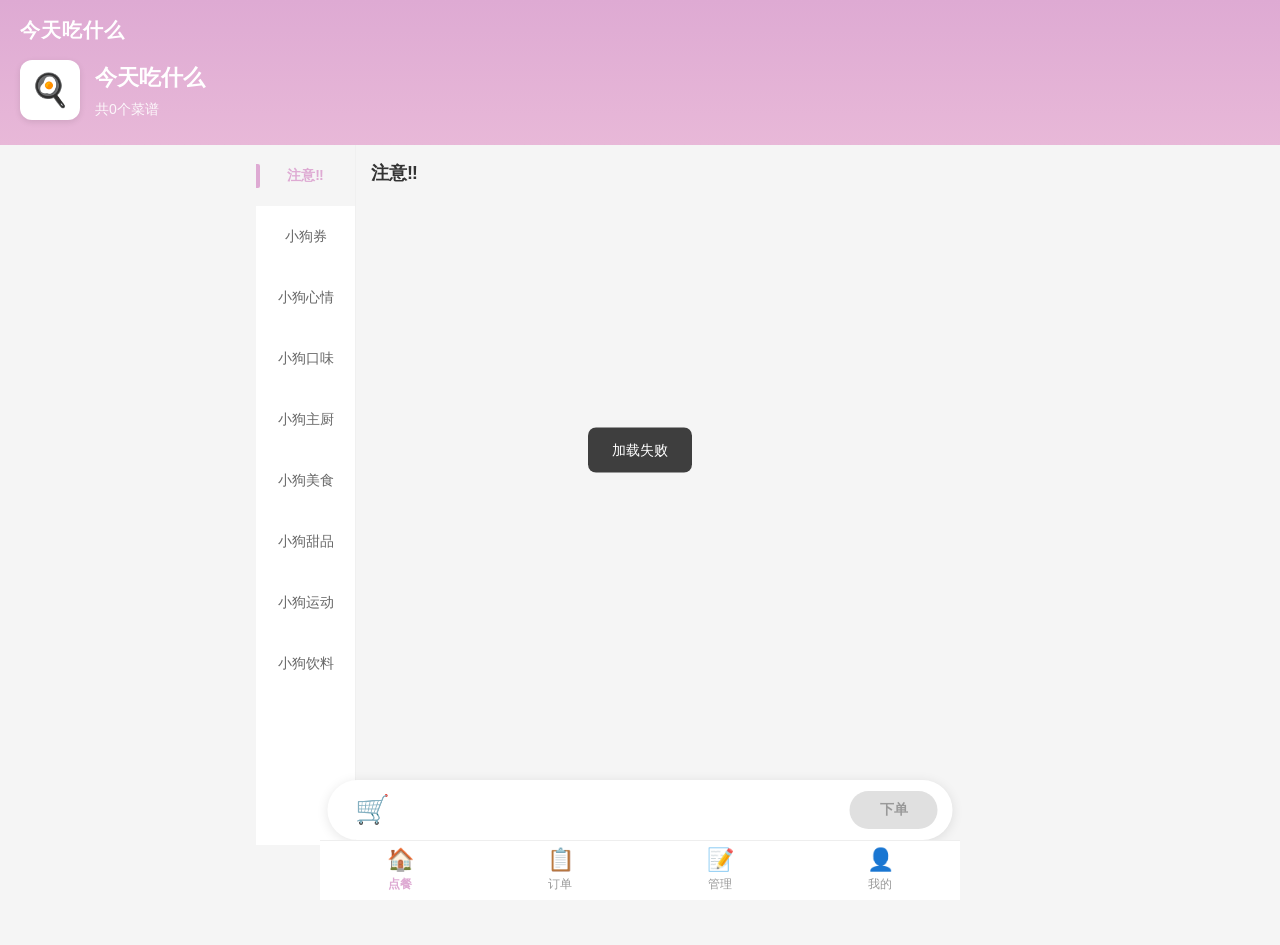
==== index.html @ bfcb991e "Add files via upload" ====
<!DOCTYPE html>
<html lang="zh-CN">
<head>
  <meta charset="UTF-8">
  <meta name="viewport" content="width=device-width, initial-scale=1.0, maximum-scale=1.0, user-scalable=no, viewport-fit=cover">
  <meta name="apple-mobile-web-app-capable" content="yes">
  <meta name="apple-mobile-web-app-status-bar-style" content="black-translucent">
  <meta name="theme-color" content="#DEAAD3">
  <title>今天吃什么</title>
  <link rel="stylesheet" href="style.css">
</head>
<body>
  <div id="page-container"></div>
  <div class="tab-bar">
    <div class="tab-item active" data-page="home">
      <span class="tab-icon">🏠</span>
      <span class="tab-text">点餐</span>
    </div>
    <div class="tab-item" data-page="order">
      <span class="tab-icon">📋</span>
      <span class="tab-text">订单</span>
    </div>
    <div class="tab-item" data-page="manage">
      <span class="tab-icon">📝</span>
      <span class="tab-text">管理</span>
    </div>
    <div class="tab-item" data-page="mine">
      <span class="tab-icon">👤</span>
      <span class="tab-text">我的</span>
    </div>
  </div>
  <script src="app.js"></script>
</body>
</html>
---- style.css ----
/* ===== CSS 变量（方便统一修改主题）===== */
:root {
  --primary: #DEAAD3;
  --primary-light: #FCE4EC;
  --primary-dark: #C98DB8;
  --primary-gradient: linear-gradient(180deg, #DEAAD3 0%, #E8B8D8 100%);
  --text-primary: #333333;
  --text-secondary: #666666;
  --text-muted: #999999;
  --bg-page: #f5f5f5;
  --bg-card: #ffffff;
  --bg-input: #f5f5f5;
  --border-color: #f0f0f0;
  --shadow-sm: 0 1px 4px rgba(0, 0, 0, 0.04);
  --shadow-md: 0 2px 12px rgba(0, 0, 0, 0.1);
  --shadow-lg: 0 8px 32px rgba(0, 0, 0, 0.2);
  --radius-sm: 8px;
  --radius-md: 12px;
  --radius-lg: 16px;
  --radius-xl: 24px;
  --radius-round: 50%;
  --safe-bottom: env(safe-area-inset-bottom, 0px);
  --tab-height: 60px;
  --float-height: 60px;
}

/* ===== 全局样式 ===== */
* {
  margin: 0;
  padding: 0;
  box-sizing: border-box;
  -webkit-tap-highlight-color: transparent;
}

body {
  font-family: -apple-system, BlinkMacSystemFont, 'Segoe UI', 'PingFang SC', 'Hiragino Sans GB', 'Microsoft YaHei', sans-serif;
  background: var(--bg-page);
  overflow-x: hidden;
  padding-bottom: calc(100px + var(--safe-bottom));
  -webkit-font-smoothing: antialiased;
  -moz-osx-font-smoothing: grayscale;
  color: var(--text-primary);
  line-height: 1.5;
}

/* ===== 顶部导航栏 ===== */
.header-bg {
  background: var(--primary-gradient);
  padding: 15px 20px 25px;
  color: white;
  position: relative;
}

.header-top {
  display: flex;
  justify-content: space-between;
  align-items: center;
  margin-bottom: 15px;
}

.shop-name {
  font-size: 20px;
  font-weight: bold;
  letter-spacing: 1px;
}

.header-actions {
  display: flex;
  gap: 10px;
}

.action-btn {
  width: 36px;
  height: 36px;
  background: rgba(255, 255, 255, 0.2);
  border-radius: var(--radius-round);
  display: flex;
  align-items: center;
  justify-content: center;
  font-size: 16px;
  cursor: pointer;
  border: none;
  color: white;
  transition: background 0.2s;
  backdrop-filter: blur(4px);
}

.action-btn:active {
  background: rgba(255, 255, 255, 0.35);
}

.header-info {
  display: flex;
  align-items: center;
}

.shop-logo {
  margin-right: 15px;
}

.logo-box {
  width: 60px;
  height: 60px;
  background: white;
  border-radius: var(--radius-md);
  display: flex;
  align-items: center;
  justify-content: center;
  font-size: 32px;
  box-shadow: 0 2px 6px rgba(0, 0, 0, 0.1);
}

.shop-info-text {
  flex: 1;
}

.shop-title {
  font-size: 22px;
  font-weight: bold;
  margin-bottom: 5px;
}

.shop-count {
  font-size: 14px;
  opacity: 0.9;
}

.header-right {
  display: flex;
  align-items: center;
}

.manage-btn {
  background: rgba(255, 255, 255, 0.25);
  padding: 8px 16px;
  border-radius: 20px;
  font-size: 14px;
  cursor: pointer;
  border: none;
  color: white;
  white-space: nowrap;
  transition: background 0.2s;
  backdrop-filter: blur(4px);
}

.manage-btn:active {
  background: rgba(255, 255, 255, 0.4);
}

/* ===== 主体左右分栏 ===== */
.main-content {
  display: flex;
  height: calc(100vh - 200px);
  overflow: hidden;
}

.category-sidebar {
  width: 100px;
  background: white;
  border-right: 1px solid var(--border-color);
  overflow-y: auto;
  flex-shrink: 0;
  -webkit-overflow-scrolling: touch;
}

.category-item {
  position: relative;
  padding: 20px 10px;
  text-align: center;
  font-size: 14px;
  color: var(--text-secondary);
  cursor: pointer;
  transition: all 0.2s;
  user-select: none;
  -webkit-user-select: none;
}

.category-item:active {
  background: #f9f9f9;
}

.category-item.active {
  background: var(--bg-page);
}

.category-indicator {
  position: absolute;
  left: 0;
  top: 50%;
  transform: translateY(-50%);
  width: 4px;
  height: 24px;
  background: var(--primary);
  border-radius: 0 2px 2px 0;
}

.category-text.active-text {
  color: var(--primary);
  font-weight: bold;
}

.food-scroll {
  flex: 1;
  background: var(--bg-page);
  padding: 15px;
  overflow-y: auto;
  -webkit-overflow-scrolling: touch;
}

.category-title {
  margin-bottom: 15px;
}

.title-text {
  font-size: 18px;
  font-weight: bold;
  color: var(--text-primary);
}

.food-list {
  display: flex;
  flex-direction: column;
  gap: 15px;
  padding-bottom: 20px;
}

/* ===== 菜品卡片 ===== */
.food-card {
  display: flex;
  align-items: center;
  background: var(--bg-card);
  border-radius: var(--radius-md);
  padding: 15px;
  box-shadow: var(--shadow-sm);
  transition: transform 0.15s;
}

.food-card:active {
  transform: scale(0.98);
}

.food-img-box {
  width: 80px;
  height: 80px;
  border-radius: var(--radius-md);
  background: var(--primary-light);
  display: flex;
  align-items: center;
  justify-content: center;
  margin-right: 15px;
  flex-shrink: 0;
  overflow: hidden;
}

.food-img-real {
  width: 100%;
  height: 100%;
  object-fit: cover;
}

.food-img-placeholder {
  font-size: 40px;
  line-height: 1;
}

.food-info {
  flex: 1;
  display: flex;
  flex-direction: column;
  gap: 5px;
  min-width: 0;
}

.food-name {
  font-size: 16px;
  font-weight: bold;
  color: var(--text-primary);
  overflow: hidden;
  text-overflow: ellipsis;
  white-space: nowrap;
}

.food-stars {
  font-size: 14px;
  color: #FFB800;
  letter-spacing: 2px;
}

.food-price-row {
  display: flex;
  align-items: center;
  justify-content: space-between;
}

.food-price {
  font-size: 18px;
  color: var(--primary);
  font-weight: bold;
}

.fav-btn {
  width: 36px;
  height: 36px;
  display: flex;
  align-items: center;
  justify-content: center;
  cursor: pointer;
  background: none;
  border: none;
  transition: transform 0.2s;
  padding: 0;
}

.fav-btn:active {
  transform: scale(1.3);
}

.fav-icon {
  font-size: 22px;
  pointer-events: none;
}

.food-add {
  flex-shrink: 0;
  margin-left: 10px;
}

.add-btn {
  width: 40px;
  height: 40px;
  border-radius: var(--radius-round);
  background: var(--primary);
  color: white;
  display: flex;
  align-items: center;
  justify-content: center;
  font-size: 24px;
  font-weight: bold;
  border: none;
  cursor: pointer;
  box-shadow: 0 2px 8px rgba(222, 170, 211, 0.3);
  transition: transform 0.15s, box-shadow 0.15s;
  line-height: 1;
  padding: 0;
}

.add-btn:active {
  transform: scale(0.9);
  box-shadow: 0 1px 4px rgba(222, 170, 211, 0.3);
}

/* ===== 底部悬浮栏 ===== */
.bottom-float-bar {
  position: fixed;
  bottom: calc(var(--tab-height) + var(--safe-bottom));
  left: 15px;
  right: 15px;
  height: var(--float-height);
  background: white;
  border-radius: 30px;
  display: flex;
  align-items: center;
  padding: 0 15px;
  box-shadow: var(--shadow-md);
  z-index: 100;
}

.float-cart {
  position: relative;
  display: flex;
  align-items: center;
  gap: 8px;
  padding: 0 12px;
  cursor: pointer;
  user-select: none;
  -webkit-user-select: none;
}

.cart-icon {
  font-size: 28px;
  line-height: 1;
}

.cart-badge {
  position: absolute;
  top: -5px;
  right: -5px;
  background: #FF5252;
  color: white;
  font-size: 12px;
  min-width: 18px;
  height: 18px;
  border-radius: 9px;
  display: flex;
  align-items: center;
  justify-content: center;
  padding: 0 4px;
  font-weight: bold;
  line-height: 1;
}

.cart-price {
  font-size: 16px;
  color: var(--primary);
  font-weight: bold;
  white-space: nowrap;
}

.float-btns {
  flex: 1;
  display: flex;
  justify-content: flex-end;
  gap: 10px;
}

.btn-invite {
  padding: 10px 24px;
  border-radius: var(--radius-xl);
  border: 2px solid var(--primary);
  color: var(--primary);
  font-size: 14px;
  font-weight: bold;
  background: white;
  cursor: pointer;
  transition: all 0.2s;
  white-space: nowrap;
}

.btn-invite:active {
  background: var(--primary-light);
}

.btn-order {
  padding: 10px 30px;
  border-radius: var(--radius-xl);
  background: #E0E0E0;
  color: var(--text-muted);
  font-size: 14px;
  font-weight: bold;
  border: none;
  cursor: pointer;
  transition: all 0.2s;
  white-space: nowrap;
}

.btn-order.active {
  background: var(--primary);
  color: white;
}

/* ===== 底部导航栏 ===== */
.tab-bar {
  position: fixed;
  bottom: 0;
  left: 0;
  right: 0;
  height: calc(var(--tab-height) + var(--safe-bottom));
  padding-bottom: var(--safe-bottom);
  background: white;
  display: flex;
  justify-content: space-around;
  align-items: center;
  border-top: 1px solid #eeeeee;
  z-index: 200;
}

.tab-item {
  display: flex;
  flex-direction: column;
  align-items: center;
  justify-content: center;
  gap: 4px;
  cursor: pointer;
  padding: 5px 20px;
  user-select: none;
  -webkit-user-select: none;
  transition: transform 0.15s;
}

.tab-item:active {
  transform: scale(0.9);
}

.tab-icon {
  font-size: 22px;
  line-height: 1;
}

.tab-text {
  font-size: 12px;
  color: var(--text-muted);
  transition: color 0.2s;
}

.tab-item.active .tab-text {
  color: var(--primary);
  font-weight: bold;
}

/* ===== 页面标题 ===== */
.page-title {
  text-align: center;
  font-size: 22px;
  font-weight: bold;
  color: var(--text-primary);
  padding: 20px 0;
  background: white;
  margin-bottom: 15px;
  position: sticky;
  top: 0;
  z-index: 50;
}

/* ===== 空状态 ===== */
.empty-state {
  display: flex;
  flex-direction: column;
  align-items: center;
  justify-content: center;
  padding: 80px 20px;
  text-align: center;
}

.empty-icon {
  font-size: 80px;
  margin-bottom: 20px;
  line-height: 1;
}

.empty-text {
  font-size: 22px;
  color: var(--text-secondary);
  margin-bottom: 10px;
}

.empty-tip {
  font-size: 16px;
  color: var(--text-muted);
  margin-bottom: 30px;
}

.go-menu-btn {
  background: var(--primary);
  color: white;
  padding: 16px 50px;
  border-radius: 30px;
  font-size: 18px;
  font-weight: bold;
  border: none;
  cursor: pointer;
  transition: transform 0.15s;
}

.go-menu-btn:active {
  transform: scale(0.95);
}

/* ===== 购物车页面 ===== */
.cart-list {
  padding: 0 15px 80px;
}

.cart-item {
  display: flex;
  align-items: center;
  background: white;
  border-radius: var(--radius-md);
  margin-bottom: 15px;
  padding: 15px;
  box-shadow: 0 1px 6px rgba(0, 0, 0, 0.06);
}

.cart-img-box {
  width: 80px;
  height: 80px;
  border-radius: var(--radius-md);
  background: var(--primary-light);
  display: flex;
  align-items: center;
  justify-content: center;
  margin-right: 15px;
  flex-shrink: 0;
  overflow: hidden;
}

.cart-img-real {
  width: 100%;
  height: 100%;
  object-fit: cover;
}

.cart-emoji {
  font-size: 40px;
  line-height: 1;
}

.cart-info {
  flex: 1;
  display: flex;
  flex-direction: column;
  gap: 5px;
  min-width: 0;
}

.cart-name {
  font-size: 16px;
  font-weight: bold;
  color: var(--text-primary);
  overflow: hidden;
  text-overflow: ellipsis;
  white-space: nowrap;
}

.cart-price {
  font-size: 14px;
  color: var(--text-muted);
}

.cart-bottom {
  display: flex;
  justify-content: space-between;
  align-items: center;
  margin-top: 5px;
}

.cart-actions {
  display: flex;
  align-items: center;
  gap: 10px;
}

.btn-minus,
.btn-plus {
  width: 32px;
  height: 32px;
  border-radius: var(--radius-round);
  display: flex;
  align-items: center;
  justify-content: center;
  font-size: 18px;
  font-weight: bold;
  cursor: pointer;
  border: none;
  transition: transform 0.1s;
  line-height: 1;
  padding: 0;
}

.btn-minus {
  border: 1px solid #dddddd;
  color: var(--text-secondary);
  background: white;
}

.btn-plus {
  background: var(--primary);
  color: white;
}

.btn-minus:active,
.btn-plus:active {
  transform: scale(0.9);
}

.cart-count {
  width: 40px;
  text-align: center;
  font-size: 16px;
  color: var(--text-primary);
  font-weight: bold;
}

.item-total {
  font-size: 18px;
  color: var(--primary);
  font-weight: bold;
}

.bottom-bar {
  position: fixed;
  bottom: calc(var(--tab-height) + var(--safe-bottom));
  left: 0;
  right: 0;
  height: 60px;
  background: white;
  display: flex;
  align-items: center;
  justify-content: space-between;
  padding: 0 20px;
  box-shadow: 0 -2px 10px rgba(0, 0, 0, 0.08);
  z-index: 100;
}

.total-info {
  display: flex;
  align-items: center;
}

.total-label {
  font-size: 15px;
  color: var(--text-secondary);
}

.total-price {
  font-size: 24px;
  color: var(--primary);
  font-weight: bold;
}

.submit-btn {
  background: var(--primary);
  color: white;
  padding: 12px 36px;
  border-radius: var(--radius-xl);
  font-size: 16px;
  font-weight: bold;
  border: none;
  cursor: pointer;
  transition: transform 0.15s;
}

.submit-btn:active {
  transform: scale(0.95);
}

/* ===== 订单列表 ===== */
.order-list {
  padding: 0 15px 20px;
}

.order-card {
  background: white;
  border-radius: var(--radius-md);
  margin-bottom: 15px;
  padding: 18px;
  box-shadow: 0 1px 6px rgba(0, 0, 0, 0.06);
}

.order-header {
  display: flex;
  justify-content: space-between;
  align-items: center;
  margin-bottom: 10px;
}

.order-id {
  font-size: 14px;
  color: var(--text-secondary);
}

.order-status {
  font-size: 14px;
  color: var(--primary);
  font-weight: bold;
}

.order-time {
  font-size: 13px;
  color: var(--text-muted);
  margin-bottom: 15px;
  padding-bottom: 12px;
  border-bottom: 1px solid var(--border-color);
}

.order-items {
  margin-bottom: 12px;
}

.order-item {
  display: flex;
  align-items: center;
  padding: 8px 0;
  font-size: 15px;
  gap: 10px;
}

.item-emoji {
  font-size: 24px;
  line-height: 1;
}

.item-name {
  flex: 1;
  color: var(--text-primary);
  overflow: hidden;
  text-overflow: ellipsis;
  white-space: nowrap;
}

.item-count {
  width: 50px;
  text-align: right;
  color: var(--text-muted);
}

.order-footer {
  display: flex;
  justify-content: flex-end;
  padding-top: 12px;
  border-top: 1px solid var(--border-color);
}

.order-total {
  font-size: 15px;
  color: var(--text-secondary);
}

.total-price {
  font-size: 22px;
  color: var(--primary);
  font-weight: bold;
}

.clear-btn {
  display: block;
  text-align: center;
  color: var(--text-muted);
  font-size: 16px;
  padding: 20px;
  text-decoration: underline;
  cursor: pointer;
  background: none;
  border: none;
  width: 100%;
  margin-bottom: 20px;
}

/* ===== 我的页面 ===== */
.user-header {
  background: var(--primary-gradient);
  padding: 40px 20px;
  display: flex;
  flex-direction: column;
  align-items: center;
  color: white;
}

.user-avatar {
  width: 90px;
  height: 90px;
  border-radius: var(--radius-round);
  background: white;
  display: flex;
  align-items: center;
  justify-content: center;
  font-size: 50px;
  margin-bottom: 15px;
  box-shadow: 0 2px 10px rgba(0, 0, 0, 0.15);
  line-height: 1;
}

.user-name {
  font-size: 24px;
  font-weight: bold;
  margin-bottom: 5px;
}

.user-desc {
  font-size: 15px;
  opacity: 0.9;
}

.menu-list {
  padding: 15px;
}

.menu-item {
  display: flex;
  align-items: center;
  background: white;
  border-radius: var(--radius-md);
  padding: 18px 15px;
  margin-bottom: 12px;
  box-shadow: var(--shadow-sm);
  cursor: pointer;
  transition: transform 0.15s;
  user-select: none;
  -webkit-user-select: none;
}

.menu-item:active {
  transform: scale(0.98);
}

.menu-icon {
  font-size: 28px;
  margin-right: 15px;
  line-height: 1;
}

.menu-text {
  flex: 1;
  font-size: 17px;
  color: var(--text-primary);
}

.menu-badge {
  background: #FF5252;
  color: white;
  font-size: 12px;
  min-width: 20px;
  height: 20px;
  border-radius: 10px;
  display: flex;
  align-items: center;
  justify-content: center;
  padding: 0 6px;
  margin-right: 8px;
  font-weight: bold;
}

.menu-arrow {
  font-size: 24px;
  color: var(--text-muted);
}

/* ===== 收藏页面 ===== */
.fav-list {
  padding: 0 15px 20px;
}

.fav-item {
  display: flex;
  align-items: center;
  background: white;
  border-radius: var(--radius-md);
  margin-bottom: 15px;
  padding: 15px;
  box-shadow: 0 1px 6px rgba(0, 0, 0, 0.06);
}

.fav-img-box {
  width: 80px;
  height: 80px;
  border-radius: var(--radius-md);
  background: var(--primary-light);
  display: flex;
  align-items: center;
  justify-content: center;
  margin-right: 15px;
  flex-shrink: 0;
  overflow: hidden;
}

.fav-img-real {
  width: 100%;
  height: 100%;
  object-fit: cover;
}

.fav-emoji {
  font-size: 40px;
  line-height: 1;
}

.fav-info {
  flex: 1;
  display: flex;
  flex-direction: column;
  gap: 5px;
  min-width: 0;
}

.fav-name {
  font-size: 16px;
  font-weight: bold;
  color: var(--text-primary);
  overflow: hidden;
  text-overflow: ellipsis;
  white-space: nowrap;
}

.fav-stars {
  font-size: 14px;
  color: #FFB800;
  letter-spacing: 2px;
}

.fav-price {
  font-size: 18px;
  color: var(--primary);
  font-weight: bold;
}

.fav-actions {
  display: flex;
  flex-direction: column;
  align-items: center;
  gap: 8px;
}

/* ===== 管理页面 ===== */
.add-section,
.list-section {
  background: white;
  border-radius: var(--radius-md);
  margin: 0 15px 15px;
  padding: 20px;
  box-shadow: 0 1px 6px rgba(0, 0, 0, 0.06);
}

.section-title {
  font-size: 18px;
  font-weight: bold;
  color: var(--text-primary);
  margin-bottom: 15px;
  padding-bottom: 12px;
  border-bottom: 2px solid var(--border-color);
}

.form-item {
  margin-bottom: 15px;
}

.form-label {
  display: block;
  font-size: 15px;
  color: var(--text-secondary);
  margin-bottom: 8px;
}

.form-input,
.picker-value {
  width: 100%;
  height: 48px;
  background: var(--bg-input);
  border-radius: var(--radius-sm);
  padding: 0 15px;
  font-size: 16px;
  border: none;
  outline: none;
  color: var(--text-primary);
  transition: background 0.2s;
}

.form-input:focus {
  background: #eeeeee;
}

.picker-value {
  line-height: 48px;
  color: var(--text-primary);
  cursor: pointer;
  appearance: auto;
  -webkit-appearance: auto;
}

.image-upload {
  display: flex;
  align-items: center;
}

.image-preview {
  position: relative;
  width: 120px;
  height: 120px;
  border-radius: var(--radius-md);
  overflow: hidden;
}

.preview-img {
  width: 100%;
  height: 100%;
  object-fit: cover;
}

.image-remove {
  position: absolute;
  top: 5px;
  right: 5px;
  width: 28px;
  height: 28px;
  background: rgba(0, 0, 0, 0.5);
  color: white;
  border-radius: var(--radius-round);
  display: flex;
  align-items: center;
  justify-content: center;
  font-size: 14px;
  cursor: pointer;
  transition: background 0.2s;
  line-height: 1;
}

.image-remove:active {
  background: rgba(0, 0, 0, 0.7);
}

.upload-btn {
  width: 120px;
  height: 120px;
  border: 2px dashed var(--primary);
  border-radius: var(--radius-md);
  display: flex;
  flex-direction: column;
  align-items: center;
  justify-content: center;
  background: var(--primary-light);
  cursor: pointer;
  transition: background 0.2s;
}

.upload-btn:active {
  background: #f8d0e0;
}

.upload-icon {
  font-size: 36px;
  margin-bottom: 5px;
  line-height: 1;
}

.upload-text {
  font-size: 13px;
  color: var(--primary);
}

.btn-add {
  background: var(--primary);
  color: white;
  text-align: center;
  padding: 15px 0;
  border-radius: var(--radius-sm);
  font-size: 18px;
  font-weight: bold;
  border: none;
  cursor: pointer;
  margin-top: 15px;
  width: 100%;
  transition: transform 0.15s;
}

.btn-add:active {
  transform: scale(0.98);
}

/* ===== 菜品管理列表 ===== */
.food-item-manage {
  display: flex;
  justify-content: space-between;
  align-items: center;
  background: #f9f9f9;
  border-radius: var(--radius-sm);
  padding: 12px;
  margin-bottom: 10px;
  transition: transform 0.15s;
}

.food-item-manage:active {
  transform: scale(0.99);
}

.food-left {
  display: flex;
  align-items: center;
  gap: 12px;
  flex: 1;
  min-width: 0;
}

.food-img-wrapper {
  width: 60px;
  height: 60px;
  border-radius: var(--radius-sm);
  overflow: hidden;
  background: var(--primary-light);
  display: flex;
  align-items: center;
  justify-content: center;
  flex-shrink: 0;
}

.food-img-wrapper img {
  width: 100%;
  height: 100%;
  object-fit: cover;
}

.food-emoji-manage {
  font-size: 32px;
  line-height: 1;
}

.food-info-manage {
  display: flex;
  flex-direction: column;
  gap: 3px;
  min-width: 0;
}

.food-name-manage {
  font-size: 15px;
  font-weight: bold;
  color: var(--text-primary);
  overflow: hidden;
  text-overflow: ellipsis;
  white-space: nowrap;
}

.food-cat-manage {
  font-size: 12px;
  color: var(--text-muted);
}

.food-price-manage {
  font-size: 14px;
  color: var(--primary);
  font-weight: bold;
}

.food-actions-manage {
  display: flex;
  gap: 10px;
  flex-shrink: 0;
}

.btn-edit,
.btn-delete {
  width: 40px;
  height: 40px;
  border-radius: var(--radius-round);
  display: flex;
  align-items: center;
  justify-content: center;
  font-size: 18px;
  cursor: pointer;
  border: none;
  transition: transform 0.15s;
  line-height: 1;
  padding: 0;
}

.btn-edit {
  background: #E3F2FD;
}

.btn-delete {
  background: #FFEBEE;
}

.btn-edit:active,
.btn-delete:active {
  transform: scale(0.9);
}

/* ===== 弹窗 ===== */
.modal-mask {
  position: fixed;
  top: 0;
  left: 0;
  right: 0;
  bottom: 0;
  background: rgba(0, 0, 0, 0.5);
  z-index: 300;
  animation: fadeIn 0.2s ease;
}

.modal-content {
  position: fixed;
  top: 50%;
  left: 50%;
  transform: translate(-50%, -50%);
  width: 85%;
  max-height: 80vh;
  background: white;
  border-radius: var(--radius-lg);
  padding: 25px;
  z-index: 301;
  overflow-y: auto;
  -webkit-overflow-scrolling: touch;
  animation: slideUp 0.3s ease;
}

.modal-title {
  font-size: 20px;
  font-weight: bold;
  color: var(--text-primary);
  text-align: center;
  margin-bottom: 20px;
}

.modal-btns {
  display: flex;
  gap: 15px;
  margin-top: 20px;
}

.btn-cancel,
.btn-save {
  flex: 1;
  text-align: center;
  padding: 12px 0;
  border-radius: var(--radius-sm);
  font-size: 16px;
  font-weight: bold;
  border: none;
  cursor: pointer;
  transition: transform 0.15s;
}

.btn-cancel {
  background: var(--bg-page);
  color: var(--text-secondary);
}

.btn-save {
  background: var(--primary);
  color: white;
}

.btn-cancel:active,
.btn-save:active {
  transform: scale(0.95);
}

/* ===== 动画 ===== */
@keyframes fadeIn {
  from {
    opacity: 0;
  }
  to {
    opacity: 1;
  }
}

@keyframes slideUp {
  from {
    transform: translate(-50%, calc(-50% + 30px));
    opacity: 0;
  }
  to {
    transform: translate(-50%, -50%);
    opacity: 1;
  }
}

/* ===== 隐藏类 ===== */
.hidden {
  display: none !important;
}

/* ===== 滚动条美化 ===== */
::-webkit-scrollbar {
  width: 0;
  height: 0;
}

/* ===== 移动端适配 ===== */
@media screen and (max-width: 320px) {
  .food-card {
    padding: 12px;
  }
  
  .food-img-box {
    width: 70px;
    height: 70px;
  }
  
  .food-name {
    font-size: 15px;
  }
  
  .category-sidebar {
    width: 85px;
  }
  
  .category-item {
    font-size: 13px;
    padding: 16px 8px;
  }
}

@media screen and (min-width: 768px) {
  .main-content {
    max-width: 768px;
    margin: 0 auto;
  }
  
  .bottom-float-bar {
    max-width: 738px;
    left: 50%;
    transform: translateX(-50%);
  }
  
  .tab-bar {
    max-width: 768px;
    left: 50%;
    transform: translateX(-50%);
  }
  
  .bottom-bar {
    max-width: 768px;
    left: 50%;
    transform: translateX(-50%);
  }
}

/* ===== 打印样式 ===== */
@media print {
  .tab-bar,
  .bottom-float-bar,
  .bottom-bar {
    display: none;
  }
  
  body {
    padding-bottom: 0;
  }
}
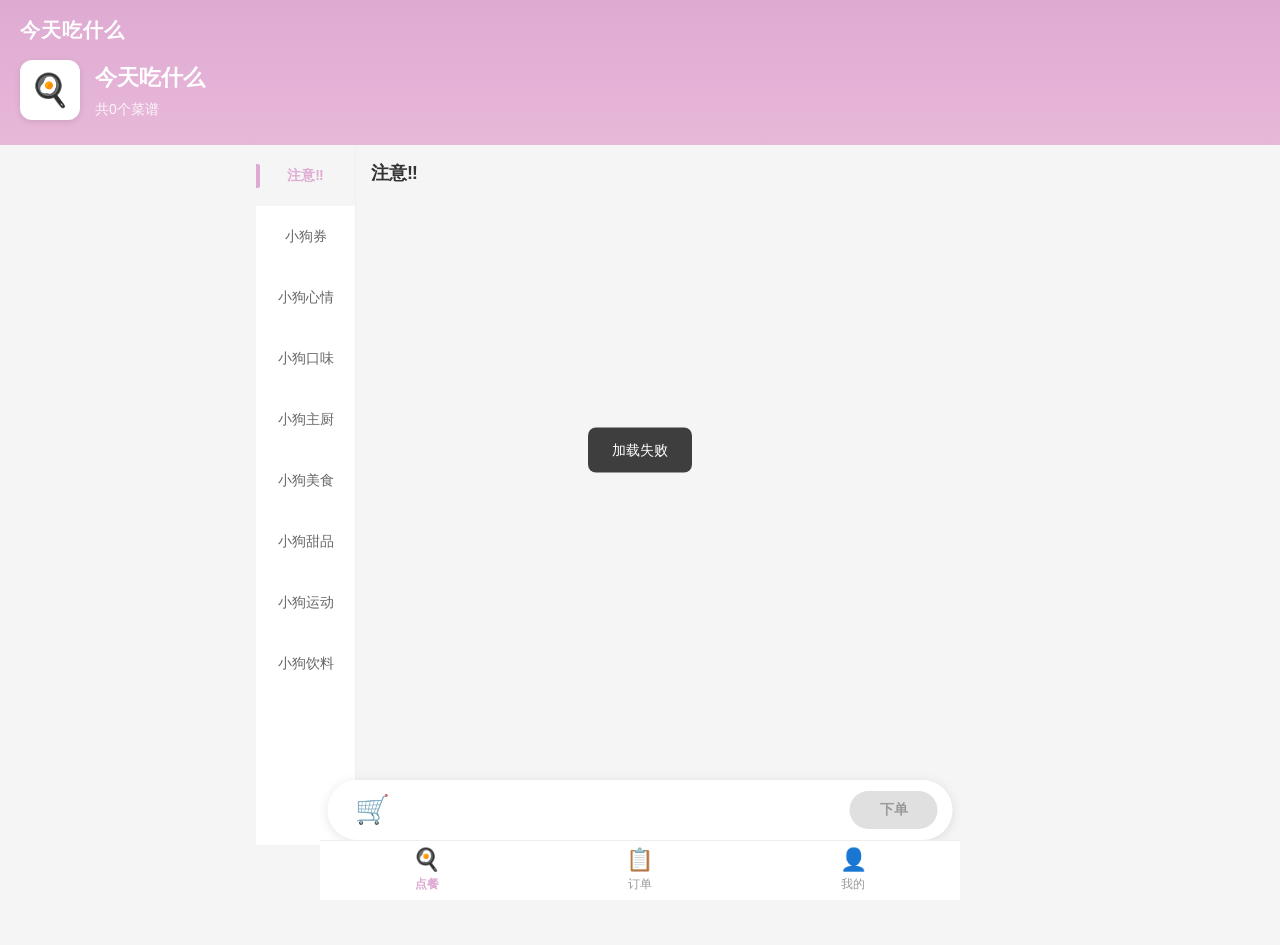
==== commit 87a1d94f: "Add initial index.html file for the project" ====
--- a/index.html
+++ b/index.html
@@ -1,34 +1,27 @@
-<!DOCTYPE html>
-<html lang="zh-CN">
-<head>
-  <meta charset="UTF-8">
-  <meta name="viewport" content="width=device-width, initial-scale=1.0, maximum-scale=1.0, user-scalable=no, viewport-fit=cover">
-  <meta name="apple-mobile-web-app-capable" content="yes">
-  <meta name="apple-mobile-web-app-status-bar-style" content="black-translucent">
-  <meta name="theme-color" content="#DEAAD3">
-  <title>今天吃什么</title>
-  <link rel="stylesheet" href="style.css">
-</head>
-<body>
-  <div id="page-container"></div>
-  <div class="tab-bar">
-    <div class="tab-item active" data-page="home">
-      <span class="tab-icon">🏠</span>
-      <span class="tab-text">点餐</span>
-    </div>
-    <div class="tab-item" data-page="order">
-      <span class="tab-icon">📋</span>
-      <span class="tab-text">订单</span>
-    </div>
-    <div class="tab-item" data-page="manage">
-      <span class="tab-icon">📝</span>
-      <span class="tab-text">管理</span>
-    </div>
-    <div class="tab-item" data-page="mine">
-      <span class="tab-icon">👤</span>
-      <span class="tab-text">我的</span>
-    </div>
-  </div>
-  <script src="app.js"></script>
-</body>
-</html>+<!DOCTYPE html>
+<html lang="zh-CN">
+<head>
+  <meta charset="UTF-8">
+  <meta name="viewport" content="width=device-width, initial-scale=1.0, user-scalable=no">
+  <title>今天吃什么</title>
+  <link rel="stylesheet" href="style.css">
+</head>
+<body>
+  <div id="page-container"></div>
+  <div class="tab-bar">
+    <div class="tab-item active" data-page="home">
+      <span class="tab-icon">🍳</span>
+      <span class="tab-text">点餐</span>
+    </div>
+    <div class="tab-item" data-page="order">
+      <span class="tab-icon">📋</span>
+      <span class="tab-text">订单</span>
+    </div>
+    <div class="tab-item" data-page="mine">
+      <span class="tab-icon">👤</span>
+      <span class="tab-text">我的</span>
+    </div>
+  </div>
+  <script src="app.js"></script>
+</body>
+</html>
